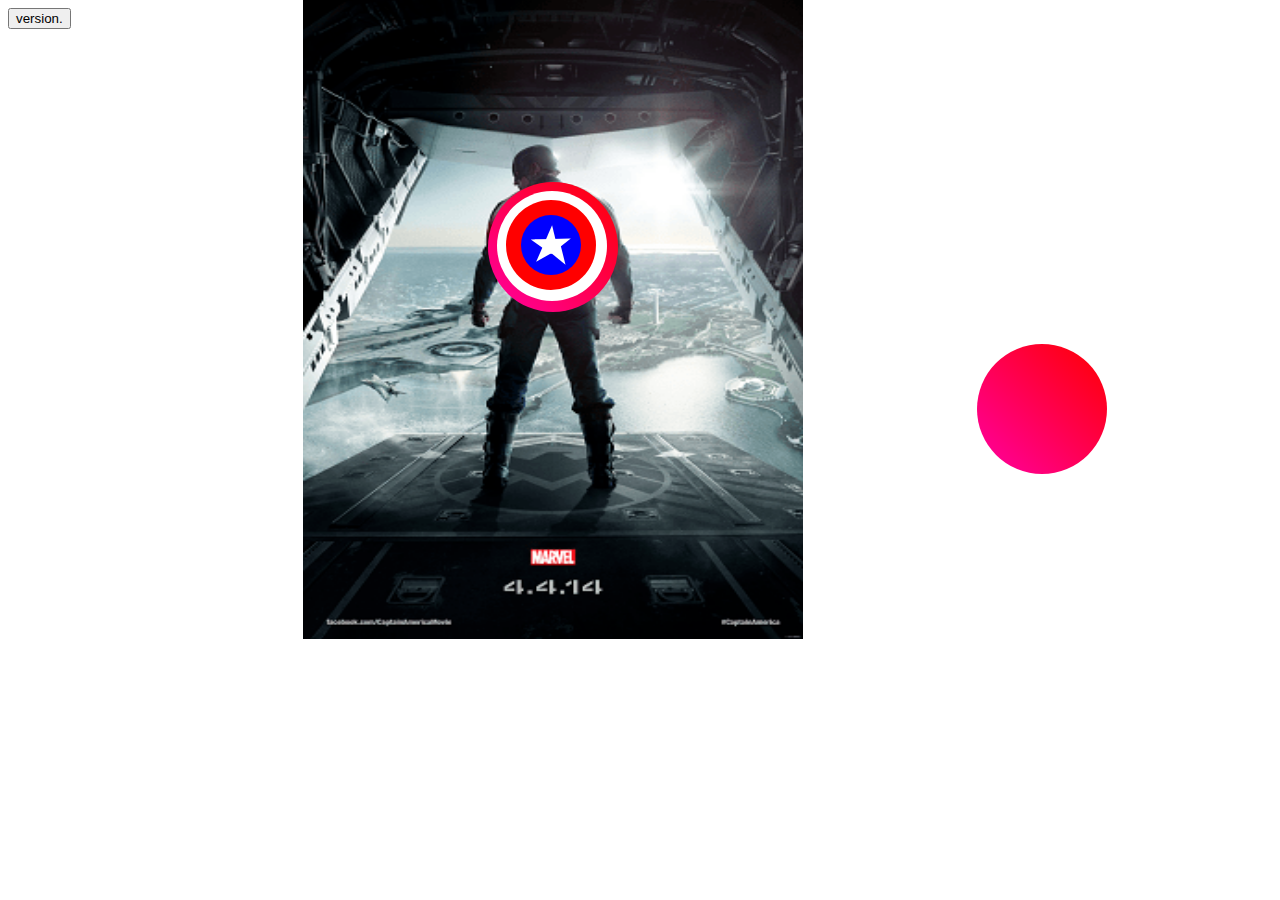
==== janken.html @ 1fe93e6b "ジャンケン" ====
<!DOCTYPE html>
<html lang="ja">

<head>
  <meta charset="UTF-8">
  <meta name="viewport" content="width=device-width, initial-scale=1.0">
  <title>じゃんけん</title>
  <link href="https://fonts.googleapis.com/css?family=Noto+Sans+JP" rel="stylesheet" />
  <link rel="stylesheet" href="css/janken.css">
</head>

<body>
  <main>
    <button class="button">version.</button>

    <!-- ↓javascriptグラデーション色が表示される長方形 -->
    <div class="rectangle">

      <div class="en1">

        <div class="rectangle">

          <div class="en2">

            <div class="en3">




              <div class="star_box">
                <div class="star1"></div>
                <div class="star2"></div>
                <div class="star3"></div>
              </div>



            </div>

          </div>

        </div>
      </div>


    </div>

    </div>


    <div class="cap_box">
      <img src="images/cap.png" alt="">
    </div>







  </main>

  <!-- ↓javascript -->
  <script src="https://ajax.googleapis.com/ajax/libs/jquery/3.6.0/jquery.min.js"></script>

  <script>
    // ↓改造

    Math.random();//0~1のランダム少数
    Math.floor(Math.random() * 100);//0~100のランダムな整数
    10 + Math.floor(Math.random() * 10);//10~20のランダムな整数

    // 長方形
    const rectangle = document.querySelector(".rectangle");

    //   target[i].addEventListener("click", onClickButton, false);
    // 
    document.querySelector(".button").addEventListener("click", onClickButton, false);


    // ボタンをクリックするたびに、長方形のグラデーション色を変える
    function onClickButton() {

      const randomHue = Math.trunc(Math.random() * 360);

      const randomColorStart = `hsl(${randomHue},100%,50%)`;
      const randomColorEnd = `hsl(${randomHue + 40},100%,50%)`;


      // rectangle.style.setProperty("--start", randomColorStart);
      // rectangle.style.setProperty("--end", randomColorEnd);


      $(".rectangle").css("--start", randomColorStart);
      $(".rectangle").css("--end", randomColorEnd);


    }

    // ↓yamamotosann追加
    // for (let i = 0; i < rectangle.length; i++) {
    //   target[i].addEventListener("click", onClickButton, false);
    // }


    // ↓以下メモまとめ

    // <!-- ↓main直下で作ってたがぼつにした -->
    //  < section >
    // <h1>薬味合わせ</h1>
    // </ >
    // <section id="food">
    //   <p>食べ物は？？</p>
    // </section>
    // <section id="match">
    //   <p>合う？？</p>
    // </section>
    // <div class="take">
    //   <p>筍</p>
    // </div>
    // <section>
    //   <button id="shoga">生姜</button>
    //   <button id="wasabi">わさび</button>
    //   <button id="oshio">お塩</button>
    // </section>

    // ↓script内最初
    // ↓生姜の話
    // $("#shoga").on("click", function () {

    //   const min = 0;
    //   const max = 99;
    //   const randomNumber = Math.floor(Math.random() * (max - min + 1)) + min;
    //   console.log(randomNumber);


    //   if (randomNumber === 0) {
    //     $("#food").text("ご飯");
    //     $("#match").text("意外と合う～！生姜炊き込みご飯🍚");



    //   } else if (randomNumber <= 5) {
    //     $("#food").text("そうめん");
    //     $("#match").text("合う～！");

    //   } else if (randomNumber <= 20) {
    //     $("#food").text("豚肉");
    //     $("#match").text("合う");

    //   } else if (randomNumber <= 49) {
    //     $("#food").text("食パン");
    //     $("#match").text("合わん");

    //   } else if (randomNumber <= 99) {
    //     $("#food").text("チョコ");
    //     $("#match").text("絶対合わん");
    //   }


    // });





    // // ↓わさびの話

    // $("#wasabi").on("click", function () {

    //   const min = 0;
    //   const max = 99;
    //   const randomNumber = Math.floor(Math.random() * (max - min + 1)) + min;
    //   console.log(randomNumber);

    //   // ↑わさびはわさびで必要


    //   if (randomNumber === 0) {
    //     // alert("大吉");
    //     $("#food").text("親子丼");
    //     $("#match").text("意外と合う～！");
    //   } else if (randomNumber <= 5) {
    //     // alert("中吉");
    //     $("#food").text("焼肉");
    //     $("#match").text("合う～！通やね～");
    //   } else if (randomNumber <= 20) {
    //     // alert("小吉");
    //     $("#food").text("そうめん");
    //     $("#match").text("合う");
    //   } else if (randomNumber <= 49) {
    //     // alert("凶");
    //     $("#food").text("大学いも");
    //     $("#match").text("合わん。多分。");
    //   } else if (randomNumber <= 99) {
    //     // alert("大凶")
    //     $("#food").text("プリン");
    //     $("#match").text("絶対合わん。想像もしたくない。");
    //   }


    // });




    // // ↓お塩の話

    // $("#oshio").on("click", function () {

    //   const min = 0;
    //   const max = 99;
    //   const randomNumber = Math.floor(Math.random() * (max - min + 1)) + min;
    //   console.log(randomNumber);

    //   // ↑意味：０～９９の整数値をランダムに一つ出して
    //   // ↑お塩はお塩で必要


    //   if (randomNumber === 0) {
    //     // alert("大吉");
    //     $("#food").text("ケーキ");
    //     $("#match").text("意外と合う～！");
    //   } else if (randomNumber <= 5) {
    //     // alert("中吉");
    //     $("#food").text("焼き鳥");
    //     $("#match").text("合う～");
    //   } else if (randomNumber <= 20) {
    //     // alert("小吉");
    //     $("#food").text("スイカ");
    //     $("#match").text("合う");
    //   } else if (randomNumber <= 49) {
    //     // alert("凶");
    //     $("#food").text("？？？");
    //     $("#match").text("合わん");
    //   } else if (randomNumber <= 99) {
    //     // alert("大凶")
    //     $("#food").text("？？？");
    //     $("#match").text("絶対合わん");
    //   }
    // });


    // ↑script内






    // ↓ const rectangle = document.querySelector(".rectangle");の下にじっちゃんが打ってくれたやつ


    // document.addEventListerer("DOMContentLoaded", function () {
    //   function onClickButton() {

    //     const randomHue = Math.trunc(Math.random() * 360);

    //     const randomColorStart = `hsl(${randomHue},100%,50%)`;
    //     const randomColorEnd = `hsl(${randomHue + 40},100%,50%)`;


    //     rectangle.style.setProperty("--start", randomColorStart);
    //     rectangle.style.setProperty("--end", randomColorEnd);


    //   }

    // const rectangles = document.getElementsByClassName("rectangle");
    //  for (let i = 0; i < rectangles.length; i++) {
    //     rectangle[i].addEventListener("click", onClickButton, false);
    //  }


    // ↑ document.querySelector(".button").addEventListener("click", onClickButton);の上にじっちゃんが打ってくれたやつ



  </script>

</body>

</html>
---- css/janken.css ----
/* * {
  margin: 0;
  box-sizing: border-box;
}

button {
  width: 200px;
  height: 70px;
}

main {
  max-width: 480px;
  height: 100vh;
  margin: 0 auto;
}

section {
  height: calc(100vh/4);
  display: flex;
  justify-content: center;
  align-items: center;
} */


/* ↓改造 */

/* .take {
  background: green;
  width: 20px;
} */

.body {
  width: 960px;
}








.rectangle {
  width: 130px;
  height: calc(130px);
  border-radius: 130px;
  --start: hsl(0, 100%, 50%);
  --end: hsl(322, 100%, 50%);
  background-image: linear-gradient(-135deg, var(--start), var(--end));
  /* ↑varでなぜか動いた。letでは動かんかった */

  position: relative;
  left: 480px;
  top: 153px;
  /* ↑relativeが基準となる */
  z-index: 2;
}















.star1 {
  width: 0px;
  height: 20px;

  /* ↓absoluteがrelativeに対する位置 */
  position: absolute;
  border-bottom: 15px solid white;
  border-right: 20px solid transparent;
  border-left: 20px solid transparent;
  transform: rotate(39deg);
  top: -30px;
  left: 26px;
}


.star2 {
  content: "";
  position: absolute;
  top: -12px;
  left: 16px;
  border-bottom: 15px solid white;
  border-right: 20px solid transparent;
  border-left: 20px solid transparent;
  transform: rotate(-181.5deg);
}

.star3 {
  content: "";
  position: absolute;
  top: -12px;
  left: 16px;
  border-bottom: 15px solid white;
  border-right: 20px solid transparent;
  border-left: 20px solid transparent;
  transform: rotate(113.5deg);
}

.star_box {
  position: absolute;
  top: 36px;
  left: -6px;
}


.cap_box {
  margin-left: 295px;
  margin-top: -160px;
  /* ↑なぜmargin-bottomは反応しないのか */
  z-index: 1
}


img {
  width: 500px;
  height: 640px;
}

.en1 {
  width: 110px;
  height: 110px;
  border-radius: 50%;
  background: white;
  /* ↑colorでは反応せず */
  position: absolute;
  margin-left: 9px;
  margin-top: 9px;
  z-index: 3;
}


.en2 {
  width: 90px;
  height: 90px;
  border-radius: 50%;
  background: red;
  /* ↑colorでは反応せず */
  position: absolute;
  margin-left: -471px;
  margin-top: -144px;
  z-index: 4;
}


.en3 {
  width: 60px;
  height: 60px;
  border-radius: 50%;
  background: blue;
  /* ↑colorでは反応せず */
  position: absolute;
  margin-left: 15px;
  margin-top: 15px;
  z-index: 5;
}



.en4 {
  width: 100px;
  height: 100px;
  border-radius: 50%;
  background:red;
  /* ↑colorでは反応せず */
  position: absolute;
  margin-left: 15px;
  margin-top: 15px;
  z-index: 6;
}
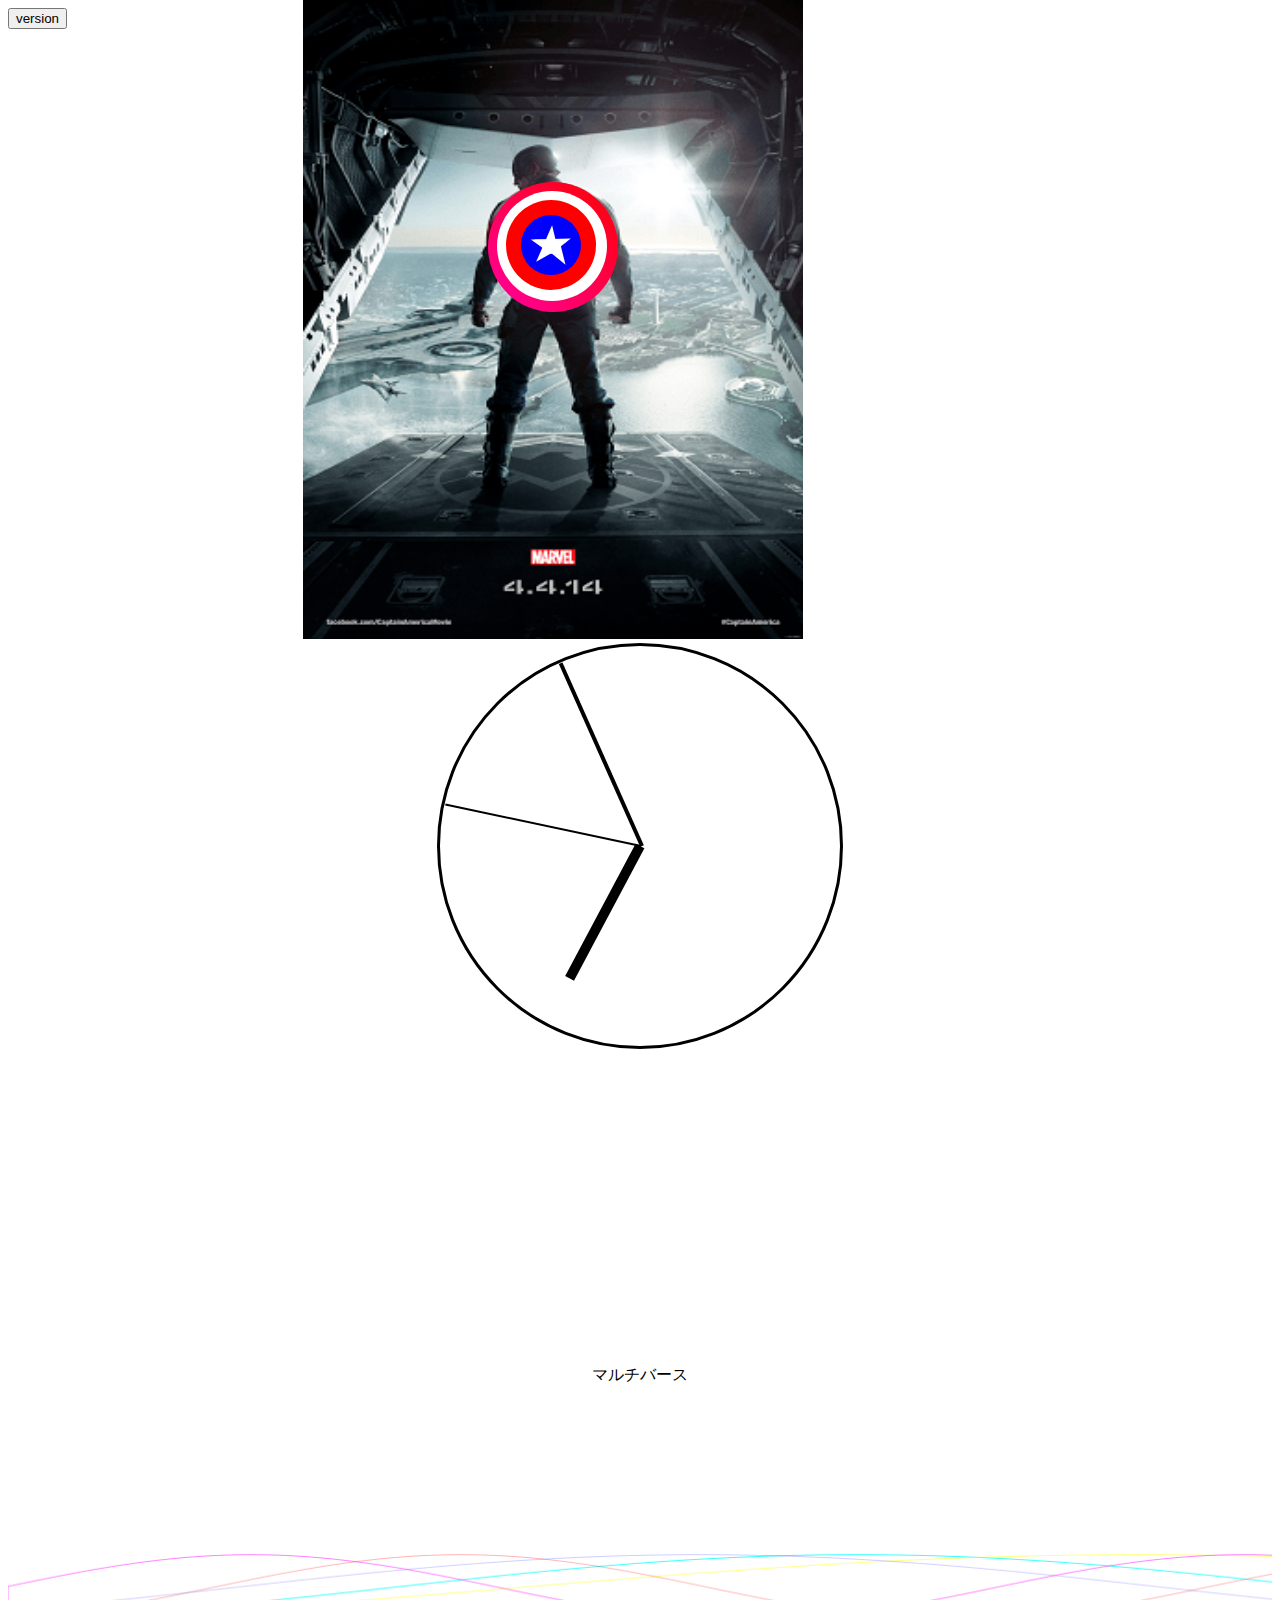
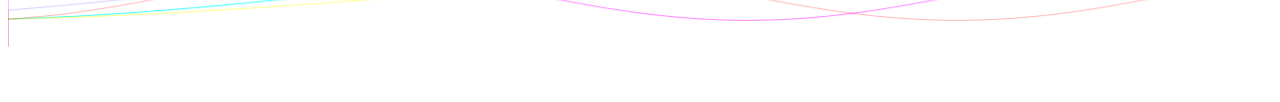
==== commit 251927dc: "じゃんけん再改造" ====
--- a/janken.html
+++ b/janken.html
@@ -11,41 +11,38 @@
 
 <body>
   <main>
-    <button class="button">version.</button>
+    <button class="button">version</button>
+
+
+    <!-- <input type="button2" value="クリック" onclick="changeColor()"> -->
+<!-- ↑ダメ -->
+
 
     <!-- ↓javascriptグラデーション色が表示される長方形 -->
     <div class="rectangle">
 
       <div class="en1">
 
-        <div class="rectangle">
-
-          <div class="en2">
-
-            <div class="en3">
-
-
-
-
-              <div class="star_box">
-                <div class="star1"></div>
-                <div class="star2"></div>
-                <div class="star3"></div>
-              </div>
-
-
-
+        <div class="en2">
+
+          <div class="en3">
+
+            <div class="star_box">
+              <div class="star1"></div>
+              <div class="star2"></div>
+              <div class="star3"></div>
             </div>
 
+
           </div>
 
         </div>
+
       </div>
 
-
     </div>
 
-    </div>
+
 
 
     <div class="cap_box">
@@ -54,6 +51,42 @@
 
 
 
+    <!-- ↓再改造4.25.16:49~ javascript.ランダム用いて-->
+
+
+    <!-- アナログ時計 -->
+
+    <div class="tokei">
+      <div class="clock">
+        <div class="lineHour"></div>
+        <div class="lineMin"></div>
+        <div class="lineSec"></div>
+      </div>
+
+    </div>
+
+
+
+    <!-- <button id="start">反対</button> -->
+
+
+
+    <!-- ドクターストレンジポータル -->
+    <!-- <div class="Dr"></div> -->
+
+
+
+    <!-- 波 -->
+
+    <div id="wrapper">
+      <div class="wave">
+        <p>マルチバース</p>
+        <canvas id="waveCanvas"></canvas>
+      </div>
+
+
+
+
 
 
 
@@ -62,6 +95,8 @@
 
   <!-- ↓javascript -->
   <script src="https://ajax.googleapis.com/ajax/libs/jquery/3.6.0/jquery.min.js"></script>
+  <!-- ↑jqueryを発動させていなかった。2円が色変しなかった原因1/3 -->
+
 
   <script>
     // ↓改造
@@ -73,8 +108,6 @@
     // 長方形
     const rectangle = document.querySelector(".rectangle");
 
-    //   target[i].addEventListener("click", onClickButton, false);
-    // 
     document.querySelector(".button").addEventListener("click", onClickButton, false);
 
 
@@ -87,17 +120,470 @@
       const randomColorEnd = `hsl(${randomHue + 40},100%,50%)`;
 
 
+      // ↓消した！！2円が色変しなかった原因2/3
       // rectangle.style.setProperty("--start", randomColorStart);
       // rectangle.style.setProperty("--end", randomColorEnd);
 
-
+      // ↓追記！！2円が色変しなかった原因3/3
       $(".rectangle").css("--start", randomColorStart);
       $(".rectangle").css("--end", randomColorEnd);
 
-
     }
 
-    // ↓yamamotosann追加
+
+
+
+
+
+
+
+
+
+    // ↓じゃんけん再改造4.25.16:49~
+
+
+    // function changeColor(newColor) {
+    //   document.querySelector('.rectangle').style.Color="green";
+    // }
+
+
+
+
+
+
+
+
+
+
+    // ↓アナログ時計↓アロー関数※比較演算子ではない
+    setInterval(() => {
+
+
+      // 現在時間を取得↓インスタンス
+      const now = new Date();
+
+      // 時間の数値を取得
+      const h = now.getHours();
+      // 時間（0~23）
+
+      const m = now.getMinutes();
+      // 分（0~59）
+
+      let s = now.getSeconds();
+      // 秒(0~59)
+
+
+
+      // ↓針の角度に反映する
+
+      // 短針の角度(短針は時間だけではなく分も角度に考慮する)
+      const degH = h * (360 / 12) + m * (360 / 12 / 60);
+
+
+      // 分針の角度
+      const degM = m * (360 / 60);
+
+
+      // 秒針の角度
+      const degS = s * (360 / 60);
+
+
+      const elementH = document.querySelector(".lineHour");
+      const elementM = document.querySelector(".lineMin");
+      const elementS = document.querySelector(".lineSec");
+
+      elementH.style.transform = `rotate(${degH}deg)`;
+      elementM.style.transform = `rotate(${degM}deg)`;
+      elementS.style.transform = `rotate(${degS}deg)`;
+    }, 50);
+
+
+
+
+
+
+
+
+
+
+
+
+    // 波
+
+    var unit = 100,
+      canvasList, // キャンバスの配列
+      info = {}, // 全キャンバス共通の描画情報
+      colorList; // 各キャンバスの色情報
+
+    /**
+     * Init function.
+     * 
+     * Initialize variables and begin the animation.
+     */
+    function init() {
+      info.seconds = 0;
+      info.t = 0;
+      canvasList = [];
+      colorList = [];
+      // canvas1個めの色指定
+      canvasList.push(document.getElementById("waveCanvas"));
+      colorList.push(['#0ff', '#ff0', '#f00', '#00f', '#f0f']);//重ねる波線の色設定
+
+
+      // 各キャンバスの初期化
+      for (var canvasIndex in canvasList) {
+        var canvas = canvasList[canvasIndex];
+        canvas.width = document.documentElement.clientWidth; //Canvasのwidthをウィンドウの幅に合わせる
+        canvas.height = 200;//波の高さ
+        canvas.contextCache = canvas.getContext("2d");
+      }
+      // 共通の更新処理呼び出し
+      update();
+    }
+
+    function update() {
+      for (var canvasIndex in canvasList) {
+        var canvas = canvasList[canvasIndex];
+        // 各キャンバスの描画
+        draw(canvas, colorList[canvasIndex]);
+      }
+      // 共通の描画情報の更新
+      info.seconds = info.seconds + .014;
+      info.t = info.seconds * Math.PI;
+      // 自身の再起呼び出し
+      setTimeout(update, 35);
+    }
+
+    /**
+     * Draw animation function.
+     * 
+     * This function draws one frame of the animation, waits 20ms, and then calls
+     * itself again.
+     */
+    function draw(canvas, color) {
+      // 対象のcanvasのコンテキストを取得
+      var context = canvas.contextCache;
+      // キャンバスの描画をクリア
+      context.clearRect(0, 0, canvas.width, canvas.height);
+
+      //波線を描画 drawWave(canvas, color[数字（波の数を0から数えて指定）], 透過, 波の幅のzoom,波の開始位置の遅れ )
+      drawWave(canvas, color[0], 0.8, 3, 0);
+      drawWave(canvas, color[1], 0.5, 4, 0);
+      drawWave(canvas, color[2], 0.3, 1.6, 0);
+      drawWave(canvas, color[3], 0.2, 3, 100);
+      drawWave(canvas, color[4], 0.5, 1.6, 250);
+    }
+
+    /**
+    * 波を描画
+    * drawWave(色, 不透明度, 波の幅のzoom, 波の開始位置の遅れ)
+    */
+    function drawWave(canvas, color, alpha, zoom, delay) {
+      var context = canvas.contextCache;
+      context.strokeStyle = color;//線の色
+      context.lineWidth = 1;//線の幅
+      context.globalAlpha = alpha;
+      context.beginPath(); //パスの開始
+      drawSine(canvas, info.t / 0.5, zoom, delay);
+      context.stroke(); //線
+    }
+
+    /**
+     * Function to draw sine
+     * 
+     * The sine curve is drawn in 10px segments starting at the origin. 
+     * drawSine(時間, 波の幅のzoom, 波の開始位置の遅れ)
+     */
+    function drawSine(canvas, t, zoom, delay) {
+      var xAxis = Math.floor(canvas.height / 2);
+      var yAxis = 0;
+      var context = canvas.contextCache;
+      // Set the initial x and y, starting at 0,0 and translating to the origin on
+      // the canvas.
+      var x = t; //時間を横の位置とする
+      var y = Math.sin(x) / zoom;
+      context.moveTo(yAxis, unit * y + xAxis); //スタート位置にパスを置く
+
+      // Loop to draw segments (横幅の分、波を描画)
+      for (i = yAxis; i <= canvas.width + 10; i += 10) {
+        x = t + (-yAxis + i) / unit / zoom;
+        y = Math.sin(x - delay) / 3;
+        context.lineTo(i, unit * y + xAxis);
+      }
+    }
+
+    init();
+
+
+
+
+
+
+    // ドクターストレンジポータル
+
+
+
+    // const createParticleSystem = (location) => {
+    //   const origin = location.copy();
+
+    //   const particles = [];
+
+    //   const addParticle = velocity => {
+    //     const rand = random(0, 1);
+    //     if (rand <= .3) {
+    //       particles.push(createSparkParticle(origin, velocity.copy()));
+    //     } else {
+    //       particles.push(createParticle(origin, velocity.copy()));
+    //     }
+    //   };
+
+    //   const applyForce = force => {
+    //     particles.forEach(particle => {
+    //       particle.applyForce(force);
+    //     });
+    //   };
+
+    //   const run = () => {
+    //     // ellipse(origin.x, origin.y, 10, 10);
+    //     particles.forEach((particle, index) => {
+    //       particle.move();
+    //       particle.draw();
+
+    //       if (particle.isDead()) {
+    //         particles.splice(index, 1);
+    //       }
+    //     });
+    //   };
+
+    //   return {
+    //     origin,
+    //     addParticle,
+    //     run,
+    //     applyForce
+    //   };
+    // };
+
+    // const createSparkParticle = (locationP, velocity) => {
+    //   const particle = createParticle(locationP, velocity);
+    //   let fade = 255;
+
+    //   const draw = () => {
+    //     colorMode(HSB);
+
+    //     stroke(16, 62, 100, fade);
+
+    //     const arrow = velocity.copy().normalize().mult(random(2, 4));
+
+    //     const direction = p5.Vector.add(particle.location, arrow);
+
+    //     line(particle.location.x, particle.location.y, direction.x, direction.y);
+
+    //   };
+
+    //   const move = () => {
+    //     particle.applyForce(createVector(random(-.2, .2), random(-0.1, -0.4)));
+
+
+    //     particle.velocity.add(particle.acc);
+    //     particle.location.add(particle.velocity.copy().normalize().mult(random(2, 4)));
+    //     particle.acc.mult(0);
+    //     fade -= 5;
+    //   };
+
+    //   return {
+    //     ...particle,
+    //     draw,
+    //     move
+    //   }
+    // }
+
+    // const createParticle = (locationP, velocity) => {
+    //   const acc = createVector(0, 0);
+    //   const location = locationP.copy();
+    //   let fade = 255;
+    //   const fadeMinus = randomGaussian(15, 2);
+    //   let ligther = 100;
+    //   let situate = 62;
+
+    //   const draw = () => {
+    //     colorMode(HSB)
+    //     stroke(16, constrain(situate, 62, 92), constrain(ligther, 60, 100), fade);
+
+    //     const arrow = velocity.copy().mult(2);
+
+    //     const direction = p5.Vector.add(location, arrow);
+
+    //     line(location.x, location.y, direction.x, direction.y);
+    //   };
+
+    //   const move = () => {
+    //     velocity.add(acc);
+    //     location.add(velocity.copy().div(map(velocity.mag(), 18, 0, 5, 1)));
+    //     acc.mult(0);
+    //     fade -= fadeMinus;
+    //     ligther -= 8;
+    //     situate += 8;
+    //   };
+
+    //   const applyForce = force => {
+    //     acc.add(force);
+    //   };
+
+    //   const isDead = () => {
+    //     if (fade < 0 || location.x < 0 || location.x > width || location.y > height) {
+    //       return true;
+    //     } else {
+    //       return false;
+    //     }
+    //   };
+
+    //   return {
+    //     draw,
+    //     move,
+    //     applyForce,
+    //     isDead,
+    //     velocity,
+    //     location,
+    //     acc
+    //   };
+    // };
+
+    // const createMover = () => {
+    //   const location = createVector(350, 250);
+    //   const velocity = createVector(0, 0);
+    //   const acc = createVector(0, 0);
+    //   const mass = 10;
+
+    //   let angle = 0;
+    //   let angleVelocity = 0;
+    //   let angleAcc = 0;
+    //   let len = 100;
+
+    //   const particleSystems = [
+    //     createParticleSystem(location),
+    //     createParticleSystem(location),
+    //     createParticleSystem(location),
+    //     createParticleSystem(location),
+    //     createParticleSystem(location),
+    //     createParticleSystem(location),
+    //     createParticleSystem(location),
+    //     createParticleSystem(location),
+    //     createParticleSystem(location)
+    //   ];
+
+    //   const getGotoVector = angle => {
+    //     const radius = map(angleVelocity, 0, 0.3, 0, 100);
+    //     const goToVector = createVector(
+    //       location.x + radius * cos(angle),
+    //       location.y + radius * sin(angle)
+    //     );
+    //     return goToVector;
+    //   };
+
+    //   const draw = () => {
+
+    //     const goToVector = getGotoVector(angle);
+    //     particleSystems.forEach(particleSystem => {
+    //       particleSystem.run();
+    //     });
+    //   };
+
+    //   const renderParticleSystem = () => {
+    //     particleSystems.forEach(particleSystem => {
+    //       const goToVector = getGotoVector(angle - Math.random(0, TWO_PI));
+
+    //       const prepencular = createVector(
+    //         goToVector.y - location.y,
+    //         (goToVector.x - location.x) * -1
+    //       );
+
+    //       prepencular.normalize();
+    //       prepencular.mult(angleVelocity * 70);
+
+    //       particleSystem.origin.set(goToVector);
+
+    //       particleSystem.addParticle(prepencular);
+
+    //       const gravity = createVector(0, 0.3);
+
+    //       particleSystem.applyForce(gravity);
+    //     });
+    //   };
+
+    //   const move = () => {
+    //     angleAcc = 0.001;
+
+    //     angleVelocity = constrain(angleVelocity + angleAcc, 0, 0.32);
+
+    //     angle += angleVelocity;
+
+    //     angleAcc = 0;
+
+    //     renderParticleSystem();
+    //   };
+
+    //   return {
+    //     draw,
+    //     move
+    //   };
+    // };
+
+    // let mover;
+
+    // function setup() {
+    //   createCanvas(700, 500);
+    //   mover = createMover();
+    // }
+
+    // function draw() {
+    //   background(0);
+    //   mover.move();
+    //   mover.draw();
+    // }
+
+
+
+
+
+
+
+
+
+
+    // ↓反時計回り
+
+    // const start = document.getElementById('start'); // 反対ボタン
+    // const lineSec = document.getElementById('lineSec'); // 秒針
+
+    // // 反対ボタンをクリックしたら
+    // start.addEventListener('click', () => {
+
+    //   // 画像を時計回りに1回転させる
+    //   lineSec.animate(
+    //     // 途中の状態を表す配列
+    //     [
+    //       { transform: 'rotate(360deg)' }, // 開始時の状態（360度）
+    //       { transform: 'rotate(0deg)' } // 終了時の状態（0度）
+    //     ],
+    //     // タイミングに関する設定
+    //     {
+    //       fill: 'backwards', // 再生前後の状態（再生前、開始時の状態を適用）
+    //       duration: 1000, // 再生時間（1秒）
+    //     },
+    //   );
+    // });
+
+
+
+
+
+
+
+
+
+
+
+    // ↓TOKYO山本さん助言
     // for (let i = 0; i < rectangle.length; i++) {
     //   target[i].addEventListener("click", onClickButton, false);
     // }
--- a/css/janken.css
+++ b/css/janken.css
@@ -147,8 +147,8 @@
   background: red;
   /* ↑colorでは反応せず */
   position: absolute;
-  margin-left: -471px;
-  margin-top: -144px;
+  margin-left: 9px;
+  margin-top: 9px;
   z-index: 4;
 }
 
@@ -171,10 +171,123 @@
   width: 100px;
   height: 100px;
   border-radius: 50%;
-  background:red;
+  background: red;
   /* ↑colorでは反応せず */
   position: absolute;
   margin-left: 15px;
   margin-top: 15px;
   z-index: 6;
+}
+
+
+
+
+
+
+
+/* ↓ジャンケン再改造 */
+.tokei {
+  display: flex;
+  justify-content: center;
+
+}
+
+
+
+
+
+.clock {
+  border-radius: 50%;
+  border: 3px solid black;
+  width: 400px;
+  height: 400px;
+  background: rgba(255, 255, 255, 0.1);
+  position: relative;
+}
+
+
+
+.lineHour {
+  width: 10px;
+  height: 150px;
+  background: black;
+  position: absolute;
+  top: 50px;
+  left: 195px;
+  transform-origin: bottom;
+}
+
+
+.lineMin {
+  width: 4px;
+  height: 200px;
+  background: black;
+  position: absolute;
+  top: 0px;
+  left: 200px;
+  transform-origin: bottom;
+}
+
+
+
+
+.lineSec {
+  width: 2px;
+  height: 200px;
+  background: black;
+  position: absolute;
+  top: 0px;
+  left: 200px;
+  transform-origin: bottom;
+}
+
+
+
+/* .Dr {
+  width: 1000px;
+  height: 1000px;
+  display: flex;
+  align-items: center;
+  justify-content: center;
+  background-color: rgb(0, 0, 0, .9)
+} */
+
+
+
+
+
+/* @charset "utf-8"; */
+
+/*========= レイアウトのためのCSS ===============*/
+
+#wrapper p {
+  padding: 300px 0;
+  text-align: center;
+}
+
+/*========= waveを描画するエリア設定 ===============*/
+
+
+.wave {
+  position: relative;
+}
+
+.wave canvas {
+  position: absolute;
+  bottom: 0;
+  left: 0;
+  width: 100%;
+}
+
+
+
+
+/* ボタン押すと円が緑色になる */
+
+input {
+  width: 80px;
+  height: 40px;
+  border: 2px solid #000;
+  border-radius: 10px;
+  cursor: pointer;
 }